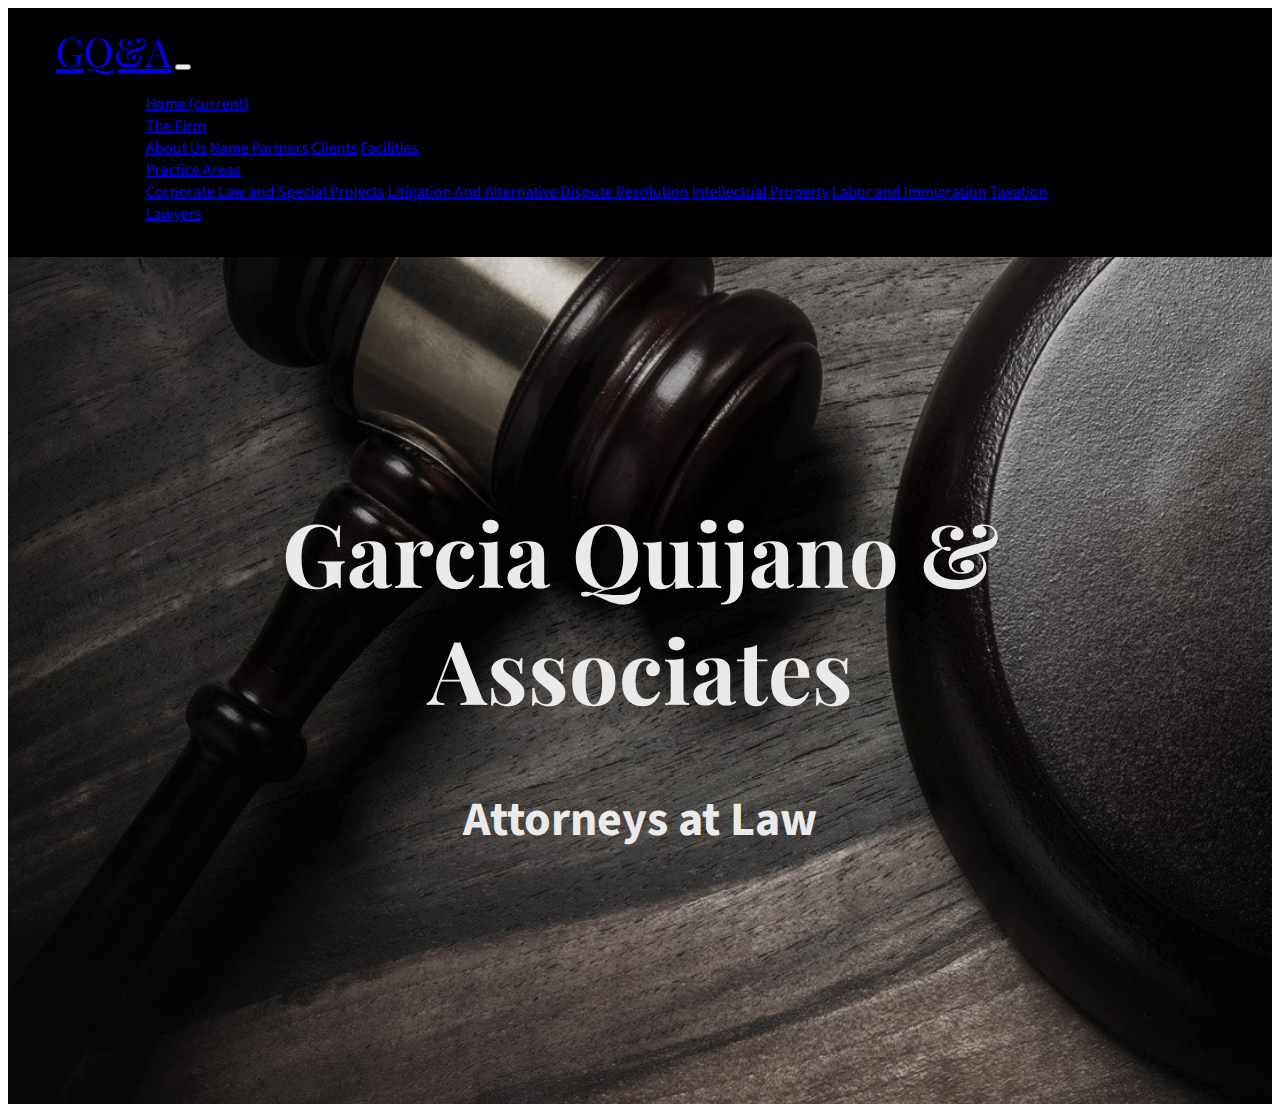
==== index.html @ fcb74b6d "initial commit" ====
<!DOCTYPE html>
<html lang="en" dir="ltr">
  <head>
    <meta charset="utf-8">
    <title>Garcia Quijano & Associates Law FIrm</title>

    <!-- Local Styles -->
    <link rel="stylesheet" href="css/styles.css">

    <!-- Google Fonts -->
    <link href="https://fonts.googleapis.com/css2?family=Playfair+Display:wght@700&family=Source+Sans+Pro&display=swap" rel="stylesheet">

    <!-- Bootstrap -->
    <link rel="stylesheet" href="https://stackpath.bootstrapcdn.com/bootstrap/4.5.0/css/bootstrap.min.css" integrity="sha384-9aIt2nRpC12Uk9gS9baDl411NQApFmC26EwAOH8WgZl5MYYxFfc+NcPb1dKGj7Sk" crossorigin="anonymous">
    <script src="https://code.jquery.com/jquery-3.5.1.slim.min.js" integrity="sha384-DfXdz2htPH0lsSSs5nCTpuj/zy4C+OGpamoFVy38MVBnE+IbbVYUew+OrCXaRkfj" crossorigin="anonymous"></script>
    <script src="https://cdn.jsdelivr.net/npm/popper.js@1.16.0/dist/umd/popper.min.js" integrity="sha384-Q6E9RHvbIyZFJoft+2mJbHaEWldlvI9IOYy5n3zV9zzTtmI3UksdQRVvoxMfooAo" crossorigin="anonymous"></script>
    <script src="https://stackpath.bootstrapcdn.com/bootstrap/4.5.0/js/bootstrap.min.js" integrity="sha384-OgVRvuATP1z7JjHLkuOU7Xw704+h835Lr+6QL9UvYjZE3Ipu6Tp75j7Bh/kR0JKI" crossorigin="anonymous"></script>

  </head>
  <body>

    <!--Navbar-->
    <section id="navigation">
      <nav class="navbar navbar-expand-lg navbar-dark" style="background-color: black; padding: 1rem 3rem;">
        <a class="navbar-brand" href="#" style="font-size: 2.5rem;">GQ&A</a>
        <button class="navbar-toggler" type="button" data-toggle="collapse" data-target="#navbarNav" aria-controls="navbarNav" aria-expanded="false" aria-label="Toggle navigation">
          <span class="navbar-toggler-icon"></span>
        </button>
        <div class="collapse navbar-collapse" id="navbarNav">
          <ul class="navbar-nav ml-auto">
            <li class="nav-item active">
              <a class="nav-link" href="#">Home <span class="sr-only">(current)</span></a>
            </li>
            <li class="nav-item dropdown">
              <a class="nav-link dropdown-toggle" href="#" id="navbarDropdown" role="button" data-toggle="dropdown" aria-haspopup="true" aria-expanded="false">
                The Firm
              </a>
              <div class="dropdown-menu" aria-labelledby="navbarDropdown">
                <a class="dropdown-item" href="#">About Us</a>
                <a class="dropdown-item" href="#">Name Partners</a>
                <a class="dropdown-item" href="#">Clients</a>
                <a class="dropdown-item" href="#">Facilities</a>
            </li>
            <li class="nav-item dropdown">
              <a class="nav-link dropdown-toggle" href="#" id="navbarDropdown" role="button" data-toggle="dropdown" aria-haspopup="true" aria-expanded="false">
                Practice Areas
              </a>
              <div class="dropdown-menu" aria-labelledby="navbarDropdown">
                <a class="dropdown-item" href="#">Corporate Law and Special Projects</a>
                <a class="dropdown-item" href="#">Litigation And Alternative Dispute Resolution</a>
                <a class="dropdown-item" href="#">Intellectual Property</a>
                <a class="dropdown-item" href="#">Labor and Immigration</a>
                <a class="dropdown-item" href="#">Taxation</a>
            </li>
            <li class="nav-item">
              <a class="nav-link" href="#">Lawyers</a>
            </li>
          </ul>
        </div>
      </nav>

    </section>

    <section id="home">
      <div class="home-text">
        <h1>Garcia Quijano & Associates</h1>
        <h3>Attorneys at Law</h3>
      </div>

    </section>

  </body>
</html>
---- css/styles.css ----
/*NAVIGATION*/
.navbar {
  padding-left: 3%;
  padding-right: 3%;
}

.navbar-brand {
  font-family: 'Playfair Display', serif;
}

.nav-item {
  padding: 0 0 0 50px;
}

.navbar-nav {
  font-family: 'Source Sans Pro', sans-serif;
  font-size: 1rem;
}

/*HOME*/
#home {
  background-size: 2000px 1200px;
  background-image: url("../images/home-wall3-dark.jpg");
  background-repeat: no-repeat;
  background-attachment: fixed;
}

.home-text {
  text-align: center;
  padding: 14% 15% 16%;

}

.home-text h1{
  font-family: 'Playfair Display', serif;
  font-size: 5.5rem;
  font-weight: 700;
  color: #EAEAEA;
}

.home-text h3{
  font-family: 'Source Sans Pro', sans-serif;
  font-size: 3rem;
  color: #EAEAEA;
}
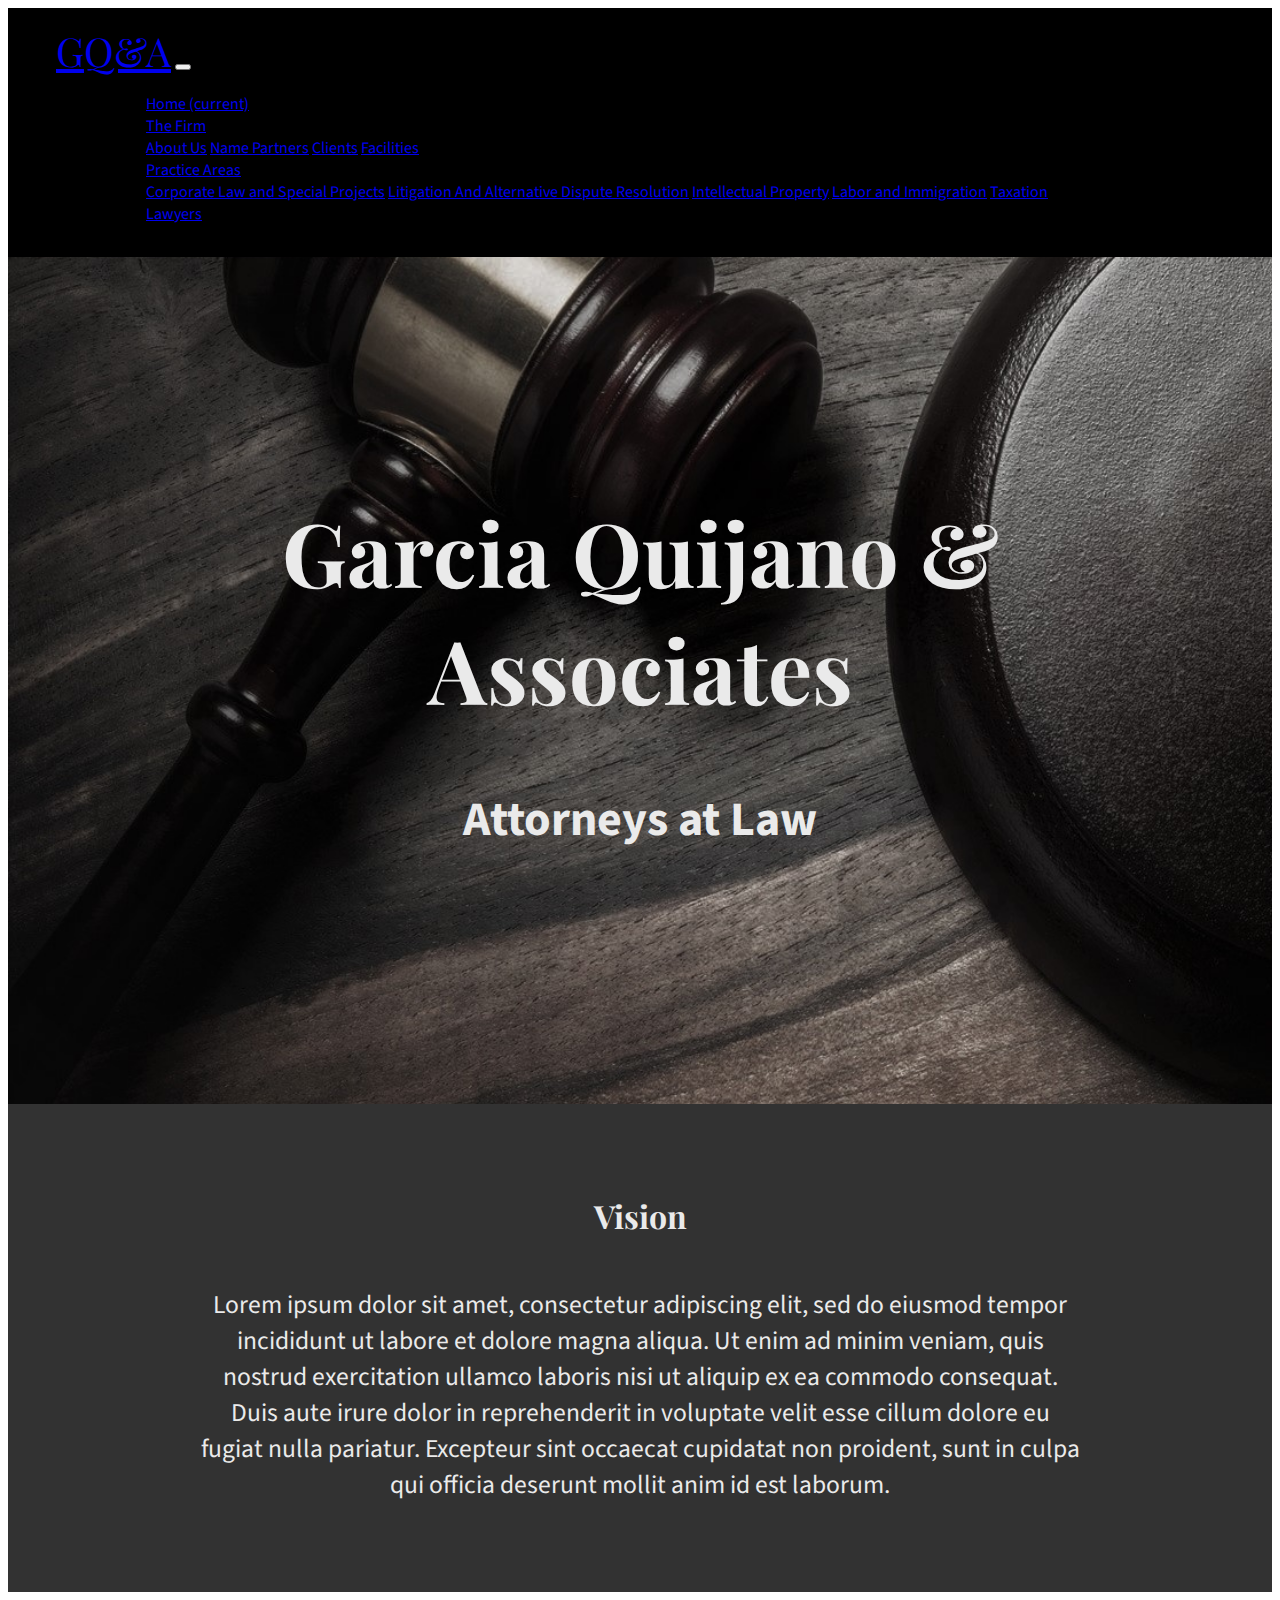
==== commit c8c822d9: "added vision" ====
--- a/index.html
+++ b/index.html
@@ -61,12 +61,20 @@
 
     </section>
 
+    <!-- HOME -->
     <section id="home">
       <div class="home-text">
         <h1>Garcia Quijano & Associates</h1>
         <h3>Attorneys at Law</h3>
       </div>
+    </section>
 
+    <!--Vision-->
+    <section id="vision">
+      <h2>Vision</h2>
+      <p>
+        Lorem ipsum dolor sit amet, consectetur adipiscing elit, sed do eiusmod tempor incididunt ut labore et dolore magna aliqua. Ut enim ad minim veniam, quis nostrud exercitation ullamco laboris nisi ut aliquip ex ea commodo consequat. Duis aute irure dolor in reprehenderit in voluptate velit esse cillum dolore eu fugiat nulla pariatur. Excepteur sint occaecat cupidatat non proident, sunt in culpa qui officia deserunt mollit anim id est laborum.
+      </p>
     </section>
 
   </body>
--- a/css/styles.css
+++ b/css/styles.css
@@ -43,3 +43,23 @@
   font-size: 3rem;
   color: #EAEAEA;
 }
+
+/*VISION*/
+#vision {
+  text-align: center;
+  padding: 5% 15%;
+  background-color: #323232;
+}
+
+#vision h2 {
+  font-family: 'Playfair Display', serif;
+  font-size: 2rem;
+  padding-bottom: 1.5rem;
+  color: #EAEAEA;
+}
+
+#vision p {
+  font-family: 'Source Sans Pro', sans-serif;
+  color: #EAEAEA;
+  font-size: 1.6rem;
+}
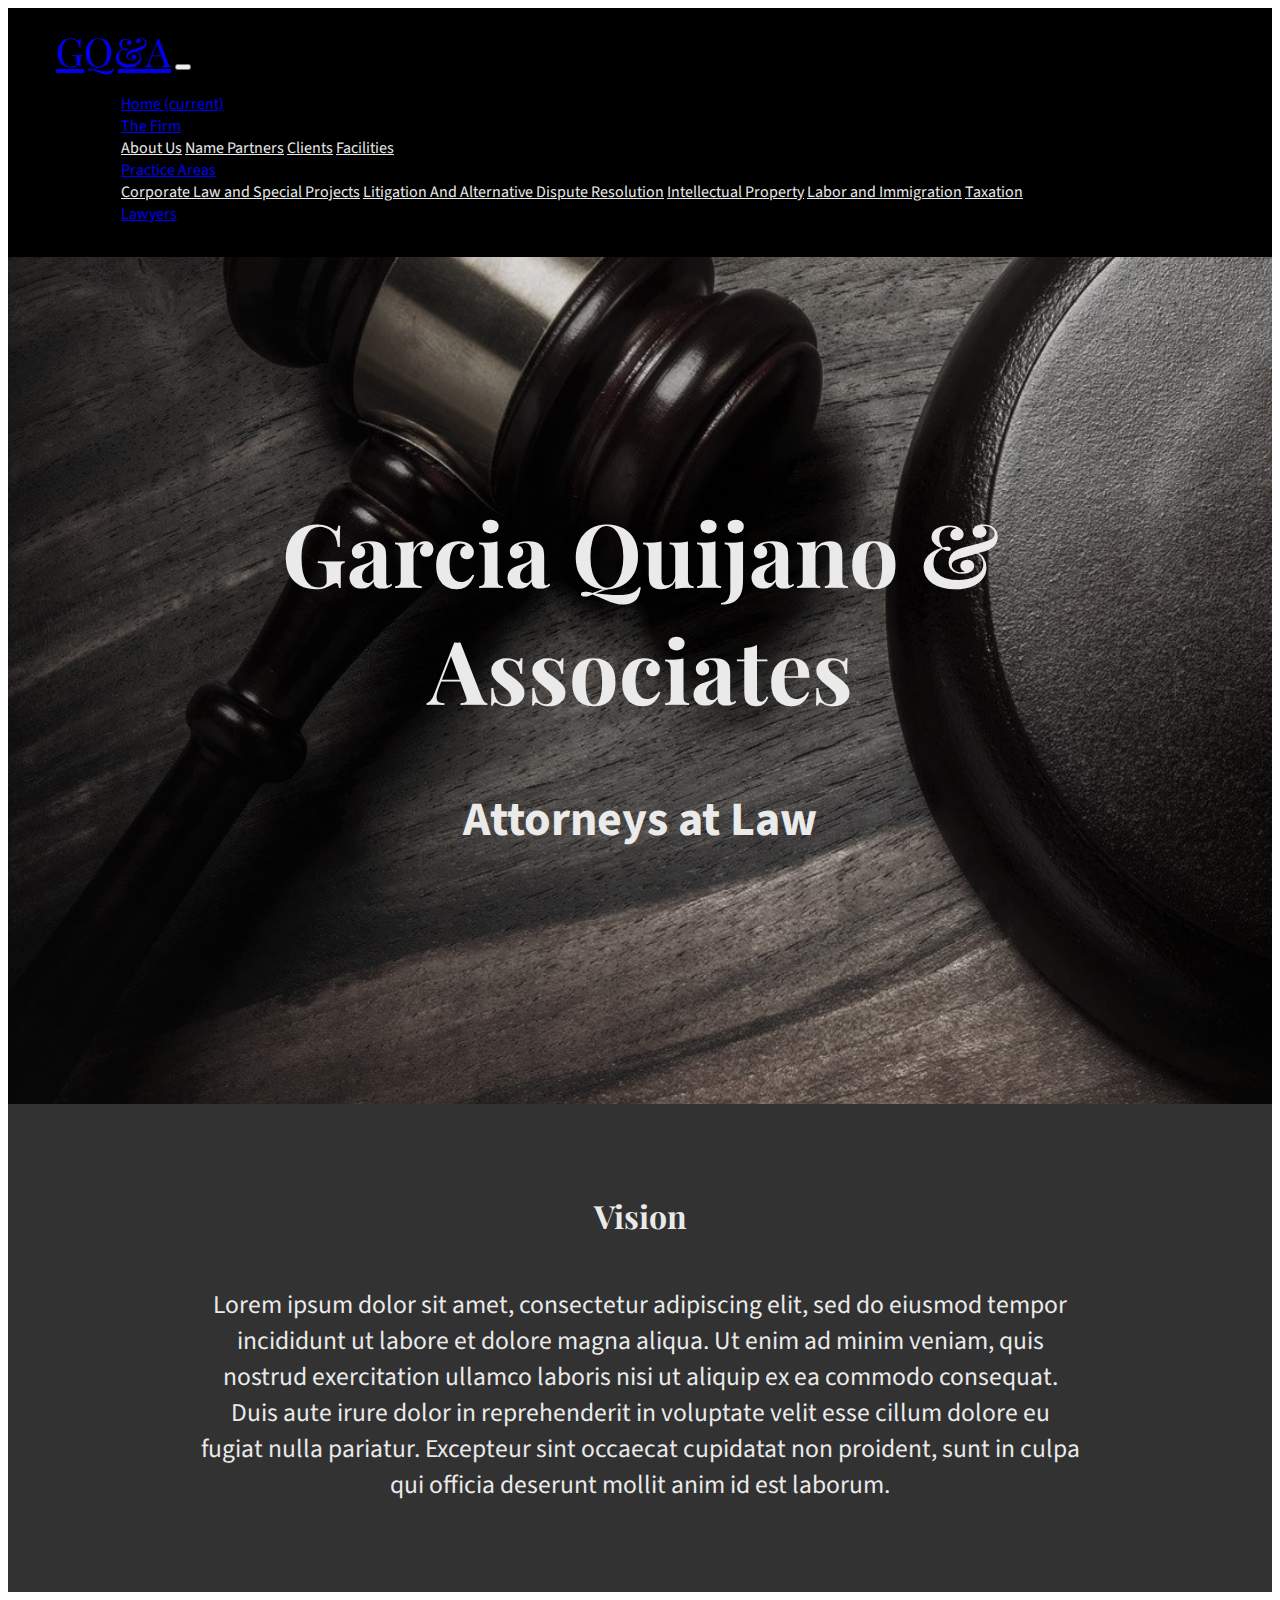
==== commit 64471672: "Made choices transparent" ====
--- a/index.html
+++ b/index.html
@@ -35,22 +35,22 @@
               <a class="nav-link dropdown-toggle" href="#" id="navbarDropdown" role="button" data-toggle="dropdown" aria-haspopup="true" aria-expanded="false">
                 The Firm
               </a>
-              <div class="dropdown-menu" aria-labelledby="navbarDropdown">
-                <a class="dropdown-item" href="#">About Us</a>
-                <a class="dropdown-item" href="#">Name Partners</a>
-                <a class="dropdown-item" href="#">Clients</a>
-                <a class="dropdown-item" href="#">Facilities</a>
+              <div class="dropdown-menu" style="background: transparent;" aria-labelledby="navbarDropdown">
+                <a class="dropdown-item" style="color: #EAEAEA;" href="#">About Us</a>
+                <a class="dropdown-item" style="color: #EAEAEA;" href="#">Name Partners</a>
+                <a class="dropdown-item" style="color: #EAEAEA;" href="#">Clients</a>
+                <a class="dropdown-item" style="color: #EAEAEA;" href="#">Facilities</a>
             </li>
             <li class="nav-item dropdown">
               <a class="nav-link dropdown-toggle" href="#" id="navbarDropdown" role="button" data-toggle="dropdown" aria-haspopup="true" aria-expanded="false">
                 Practice Areas
               </a>
-              <div class="dropdown-menu" aria-labelledby="navbarDropdown">
-                <a class="dropdown-item" href="#">Corporate Law and Special Projects</a>
-                <a class="dropdown-item" href="#">Litigation And Alternative Dispute Resolution</a>
-                <a class="dropdown-item" href="#">Intellectual Property</a>
-                <a class="dropdown-item" href="#">Labor and Immigration</a>
-                <a class="dropdown-item" href="#">Taxation</a>
+              <div class="dropdown-menu" style="background: transparent;" aria-labelledby="navbarDropdown">
+                <a class="dropdown-item" style="color: #EAEAEA;" href="#">Corporate Law and Special Projects</a>
+                <a class="dropdown-item" style="color: #EAEAEA;" href="#">Litigation And Alternative Dispute Resolution</a>
+                <a class="dropdown-item" style="color: #EAEAEA;" href="#">Intellectual Property</a>
+                <a class="dropdown-item" style="color: #EAEAEA;" href="#">Labor and Immigration</a>
+                <a class="dropdown-item" style="color: #EAEAEA;" href="#">Taxation</a>
             </li>
             <li class="nav-item">
               <a class="nav-link" href="#">Lawyers</a>
--- a/css/styles.css
+++ b/css/styles.css
@@ -9,13 +9,14 @@
 }
 
 .nav-item {
-  padding: 0 0 0 50px;
+  padding: 0 25px 0 25px;
 }
 
 .navbar-nav {
   font-family: 'Source Sans Pro', sans-serif;
   font-size: 1rem;
 }
+
 
 /*HOME*/
 #home {
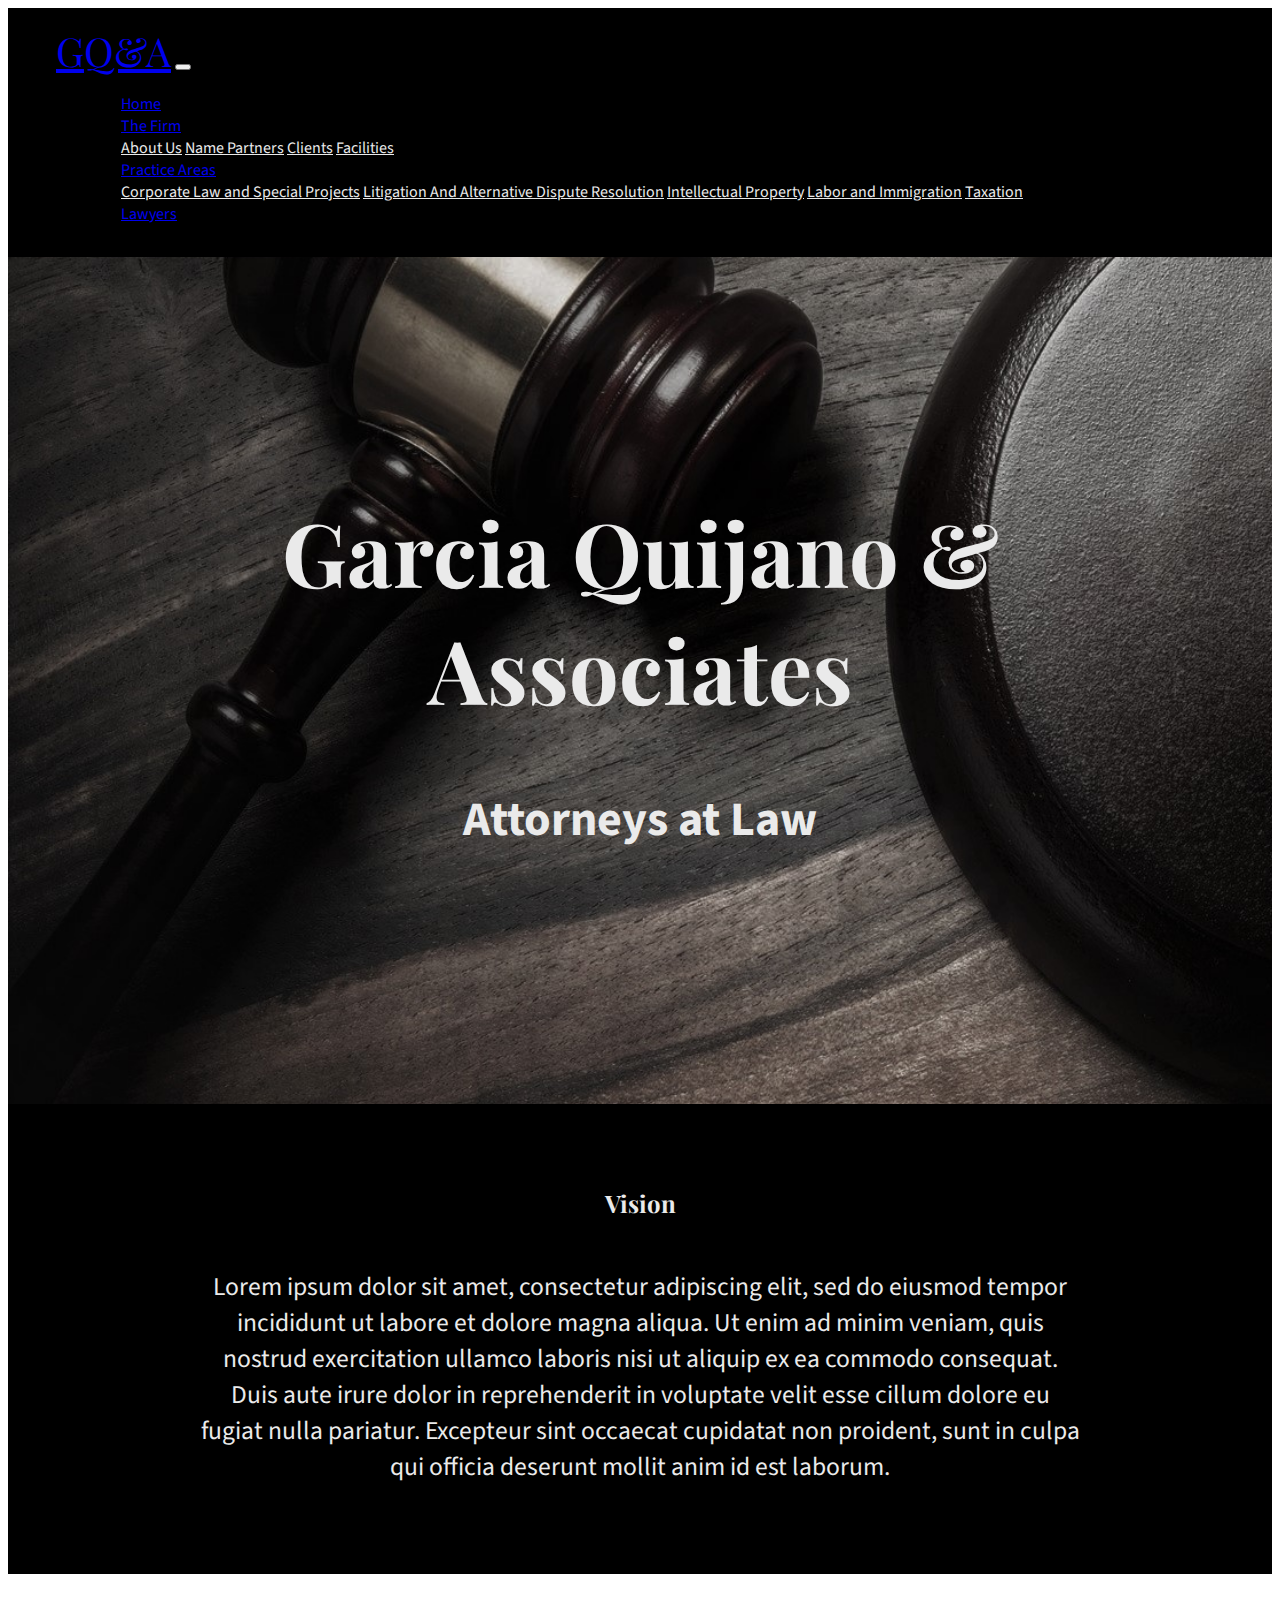
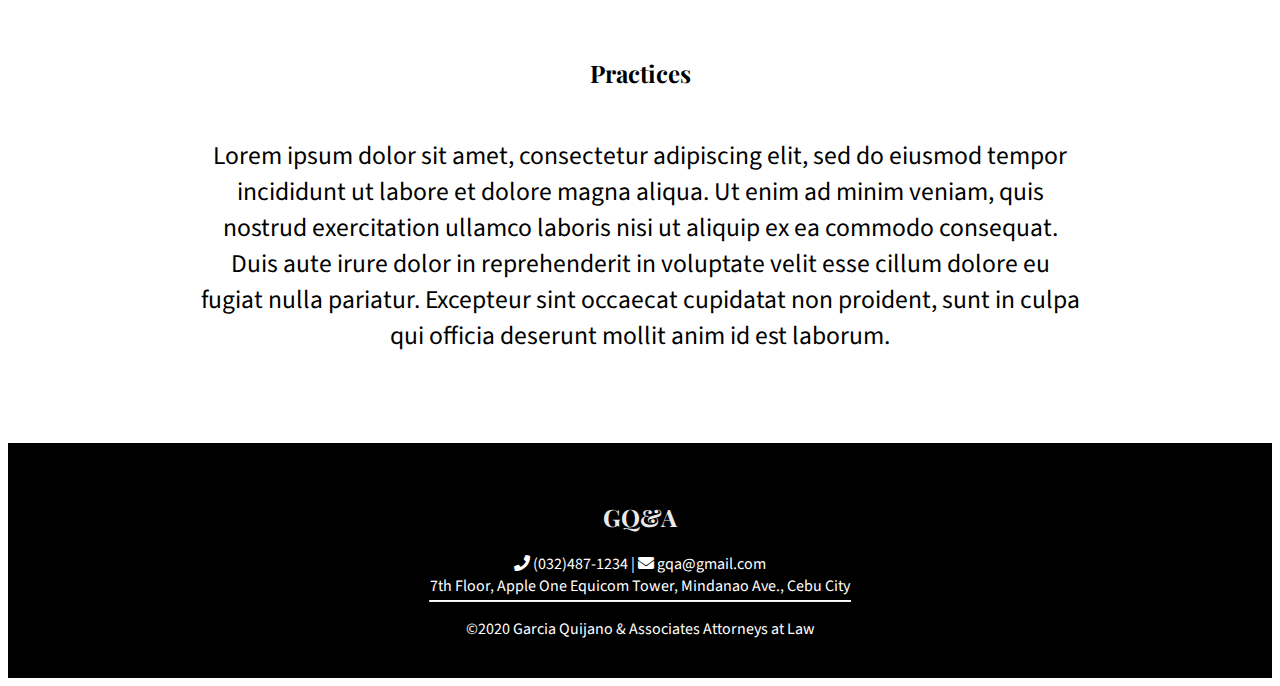
==== commit 0549b6aa: "adjust hr bar" ====
--- a/index.html
+++ b/index.html
@@ -3,6 +3,10 @@
   <head>
     <meta charset="utf-8">
     <title>Garcia Quijano & Associates Law FIrm</title>
+
+    <!-- Font Awesome -->
+    <link href="css/all.css" rel="stylesheet">
+    <link href="css/fontawesome.min.css" rel="stylesheet">
 
     <!-- Local Styles -->
     <link rel="stylesheet" href="css/styles.css">
@@ -22,38 +26,38 @@
     <!--Navbar-->
     <section id="navigation">
       <nav class="navbar navbar-expand-lg navbar-dark" style="background-color: black; padding: 1rem 3rem;">
-        <a class="navbar-brand" href="#" style="font-size: 2.5rem;">GQ&A</a>
+        <a class="navbar-brand" href="index.html" style="font-size: 2.5rem;">GQ&A</a>
         <button class="navbar-toggler" type="button" data-toggle="collapse" data-target="#navbarNav" aria-controls="navbarNav" aria-expanded="false" aria-label="Toggle navigation">
           <span class="navbar-toggler-icon"></span>
         </button>
         <div class="collapse navbar-collapse" id="navbarNav">
           <ul class="navbar-nav ml-auto">
             <li class="nav-item active">
-              <a class="nav-link" href="#">Home <span class="sr-only">(current)</span></a>
+              <a class="nav-link" href="index.html">Home <span class="sr-only">(current)</span></a>
             </li>
-            <li class="nav-item dropdown">
+            <li class="nav-item dropdown firm">
               <a class="nav-link dropdown-toggle" href="#" id="navbarDropdown" role="button" data-toggle="dropdown" aria-haspopup="true" aria-expanded="false">
                 The Firm
               </a>
-              <div class="dropdown-menu" style="background: transparent;" aria-labelledby="navbarDropdown">
-                <a class="dropdown-item" style="color: #EAEAEA;" href="#">About Us</a>
-                <a class="dropdown-item" style="color: #EAEAEA;" href="#">Name Partners</a>
-                <a class="dropdown-item" style="color: #EAEAEA;" href="#">Clients</a>
-                <a class="dropdown-item" style="color: #EAEAEA;" href="#">Facilities</a>
+              <div class="dropdown-menu" style="background: black;" aria-labelledby="navbarDropdown">
+                <a class="dropdown-item about" style="color: #EAEAEA;" href="about.html">About Us</a>
+                <a class="dropdown-item partners" style="color: #EAEAEA;" href="partners.html">Name Partners</a>
+                <a class="dropdown-item clients" style="color: #EAEAEA;" href="clients.html">Clients</a>
+                <a class="dropdown-item facilities" style="color: #EAEAEA;" href="facilities.html">Facilities</a>
             </li>
-            <li class="nav-item dropdown">
+            <li class="nav-item dropdown practice">
               <a class="nav-link dropdown-toggle" href="#" id="navbarDropdown" role="button" data-toggle="dropdown" aria-haspopup="true" aria-expanded="false">
                 Practice Areas
               </a>
-              <div class="dropdown-menu" style="background: transparent;" aria-labelledby="navbarDropdown">
-                <a class="dropdown-item" style="color: #EAEAEA;" href="#">Corporate Law and Special Projects</a>
-                <a class="dropdown-item" style="color: #EAEAEA;" href="#">Litigation And Alternative Dispute Resolution</a>
-                <a class="dropdown-item" style="color: #EAEAEA;" href="#">Intellectual Property</a>
-                <a class="dropdown-item" style="color: #EAEAEA;" href="#">Labor and Immigration</a>
-                <a class="dropdown-item" style="color: #EAEAEA;" href="#">Taxation</a>
+              <div class="dropdown-menu" style="background: black;" aria-labelledby="navbarDropdown">
+                <a class="dropdown-item corp" style="color: #EAEAEA;" href="corp.html">Corporate Law and Special Projects</a>
+                <a class="dropdown-item ladr" style="color: #EAEAEA;" href="ladr.html">Litigation And Alternative Dispute Resolution</a>
+                <a class="dropdown-item intel" style="color: #EAEAEA;" href="intel.html">Intellectual Property</a>
+                <a class="dropdown-item labor" style="color: #EAEAEA;" href="labor.html">Labor and Immigration</a>
+                <a class="dropdown-item tax" style="color: #EAEAEA;" href="tax.html">Taxation</a>
             </li>
             <li class="nav-item">
-              <a class="nav-link" href="#">Lawyers</a>
+              <a class="nav-link" href="lawyers.html">Lawyers</a>
             </li>
           </ul>
         </div>
@@ -77,5 +81,26 @@
       </p>
     </section>
 
+    <!--Practices-->
+    <section id="practice">
+      <h2>Practices</h2>
+      <p>
+        Lorem ipsum dolor sit amet, consectetur adipiscing elit, sed do eiusmod tempor incididunt ut labore et dolore magna aliqua. Ut enim ad minim veniam, quis nostrud exercitation ullamco laboris nisi ut aliquip ex ea commodo consequat. Duis aute irure dolor in reprehenderit in voluptate velit esse cillum dolore eu fugiat nulla pariatur. Excepteur sint occaecat cupidatat non proident, sunt in culpa qui officia deserunt mollit anim id est laborum.
+      </p>
+    </section>
+
+    <!-- Footer -->
+    <section id="footer">
+      <h2>GQ&A</h2>
+      <p><i class="footer-link fa fa-phone"></i> (032)487-1234
+      | <i class="footer-link fas fa-envelope"></i> gqa@gmail.com<br>
+      7th Floor, Apple One Equicom Tower, Mindanao Ave., Cebu City</p>
+      <hr>
+      <p class="footer-text">©2020 Garcia Quijano & Associates Attorneys at Law</p>
+    </section>
+
+    <script src="https://ajax.googleapis.com/ajax/libs/jquery/3.5.1/jquery.min.js"></script>
+    <script src="index.js" charset="utf-8"></script>
+
   </body>
 </html>
--- a/css/styles.css
+++ b/css/styles.css
@@ -49,12 +49,13 @@
 #vision {
   text-align: center;
   padding: 5% 15%;
-  background-color: #323232;
+  background-color: black;
+  /* #323232 */
 }
 
 #vision h2 {
   font-family: 'Playfair Display', serif;
-  font-size: 2rem;
+  font-size: 1.5rem;
   padding-bottom: 1.5rem;
   color: #EAEAEA;
 }
@@ -64,3 +65,49 @@
   color: #EAEAEA;
   font-size: 1.6rem;
 }
+
+/*VISION*/
+#practice {
+  text-align: center;
+  padding: 5% 15%;
+  background-color: white;
+  /* #323232 */
+}
+
+#practice h2 {
+  font-family: 'Playfair Display', serif;
+  font-size: 1.5rem;
+  padding-bottom: 1.5rem;
+  color: black;
+}
+
+#practice p {
+  font-family: 'Source Sans Pro', sans-serif;
+  color: black;
+  font-size: 1.6rem;
+}
+
+#footer {
+  font-family: 'Source Sans Pro', sans-serif;
+  background-color: black;
+  padding: 3% 15%;
+  color: white;
+  text-align: center;
+}
+
+#footer h2 {
+  font-family: 'Playfair Display', serif;
+  font-size: 1.5rem;
+  color: #EAEAEA;
+}
+
+#footer p{
+  margin-bottom: 0;
+}
+
+#footer hr {
+  border-top: 1px solid white;
+  margin-top: 0.2rem;
+  margin-bottom: 0.2rem;
+  width: 420px;
+}
